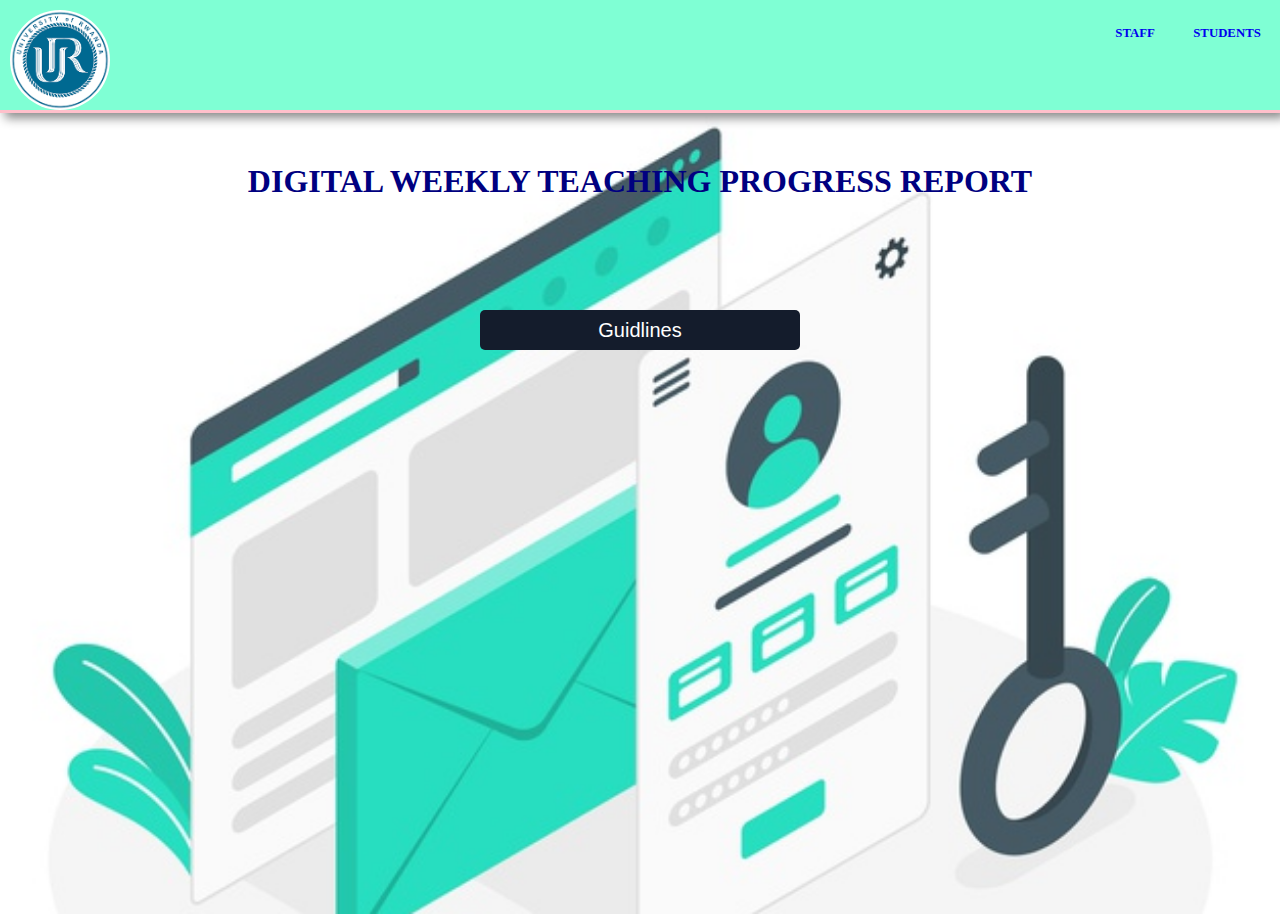
==== UI/index.html @ 9e21f959 "First commit" ====
<!DOCTYPE html>
<html lang="en">

<head>
    <meta charset="UTF-8">
    <meta name="viewport" content="width=device-width, initial-scale=1.0">
    <link rel="stylesheet" href="/styles/style.css">
    <title>Course Report</title>
</head>

<body>
    <div class="content">
        <div class="container">
            <img src="/img/ur-logo.png" alt="logo" class="logo">
            <nav>
                <ul>
                    <li><a href="/UI/users-login.html">Students</a></li>
                    <li><a href="/UI/admin-signup.html">staff</a></li>
                </ul>
            </nav>
        </div>
        <div class="title">
            <h1>Digital Weekly Teaching Progress Report</h1>
            <button class="btn">Guidlines</button>
        </div>
        <div class="guidline">
            <div class="staffs">
                <h2>Staff in charge of teaching and learning enhancement</h2>
                <p>If your are a staff member in charge of teaching and learning enhancement and new here, you need
                    first to
                    signup by clicking on staffs at the top-right corner as
                    to have account so that you can be able to login to use this platform. After having an account you
                    will
                    be able to add class representatives with thier respective classes, so that they can have access to
                    this
                    platform in order to submit reports.You will be the admin of the platform which means you will have
                    controll to all class representatives, by managing them through editing their statuses as they get
                    promoted from one level to another. Therefore, you also be able to delete the account of any class
                    representatives if his/her studies completed or if they elected new representatives. You will also
                    have
                    access to all sumbitted reports.</p>
            </div>
            <div class="students">
                <h2>Class representative</h2>
                <p>If you are a class representative, you only need to login by clicking on students at the top-right
                    corner. You will only need your registration number as you will
                    be added on the platform by the
                    staff in charge of teaching and learing enhancement. You will only have access to the report sheet
                    so
                    that you can fill it and submit it.</p>
            </div>
        </div>
    </div>
    <script src="/js/index.js"></script>
</body>

</html>
---- styles/style.css ----
*,*::before,*::after{
    padding:0;
    margin: 0;
    box-sizing: border-box;
}
body{
    background-image: url(/img/signup.jpg);
    background-size: cover;
    /* background-blend-mode: luminosity; */
    /* background-color: #ccddcc; */
    overflow: hidden;
}
.content{
    display:grid;
}
.container{
    background-color: aquamarine;
    border-bottom: 3px solid pink;
    box-shadow: 5px 5px 10px #888888;
}
nav ul {
    margin: 0;
    padding: 0;
    list-style:none;
}
nav li {
    margin: 1em;
    margin-top: 20px;
    float:right;
    font-weight: 900;
    padding: .5em;
    text-transform: uppercase;
    color: black;
    font-size: .8rem;
}
nav li:hover,
nav li:focus {
    background-color: rgb(11, 12, 12);
    cursor:pointer;
}
a{
text-decoration: none;
}
a:hover{
    color: #ddd;
}
img{
    margin-left: 10px;
    margin-top: 10px;
    font-size:20px;
    float:left;
    border-radius: 50%;
     width:100px;
     height:100px;
}
.title{
    text-transform: uppercase;
    text-align: center;
    color: navy;
}
.title h1{
    margin-top: 40px;
    padding: 10px;
}
.title .btn{
    padding: 5px;
    margin-top:100px ;
    border: none;
    border-radius: 5px;
    background-color: #141c2c;
    color: #fff;
    width: 25%;
    height: 40px;
    font-size: 20px;
    font-weight: 20px;
}
.btn:hover{
    background-color: #888888;
    cursor: pointer;
    color: black;
}
.guidline{
    display: grid;
    grid-template-columns:repeat(2, 1fr);
    gap: 20px;
    margin-top: 10px;
    margin-bottom: 20vh;
    visibility: hidden;
}
.staffs{
    padding: 5px 5px;
    background-color: transparent;
    border: 5px solid #141c2c;
    box-shadow: 10px 13px 15px #888888;
    border-radius: 5px;
    margin-left: 20px;
    font-family: Georgia, 'Times New Roman', Times, serif;
    font-size: 20px;
}
.staffs h2, .students h2{
    padding-bottom: 10px;
    text-align: center;
}
.students{
    padding: 5px 5px;
    /* background-color:#fff; */
    border: 5px solid #141c2c;
    box-shadow: 10px 13px 15px #888888;
    border-radius: 5px;
    margin-right: 20px;
    font-size: 20px;
    font-weight: 20px;
    font-family: Georgia, 'Times New Roman', Times, serif;
}
.guidline.visible{
    visibility: visible;
}

@media(max-width: 768px){
    body{
        overflow-x: hidden;
    }
    .guidline{
        grid-template-columns: 1fr;
    }
}
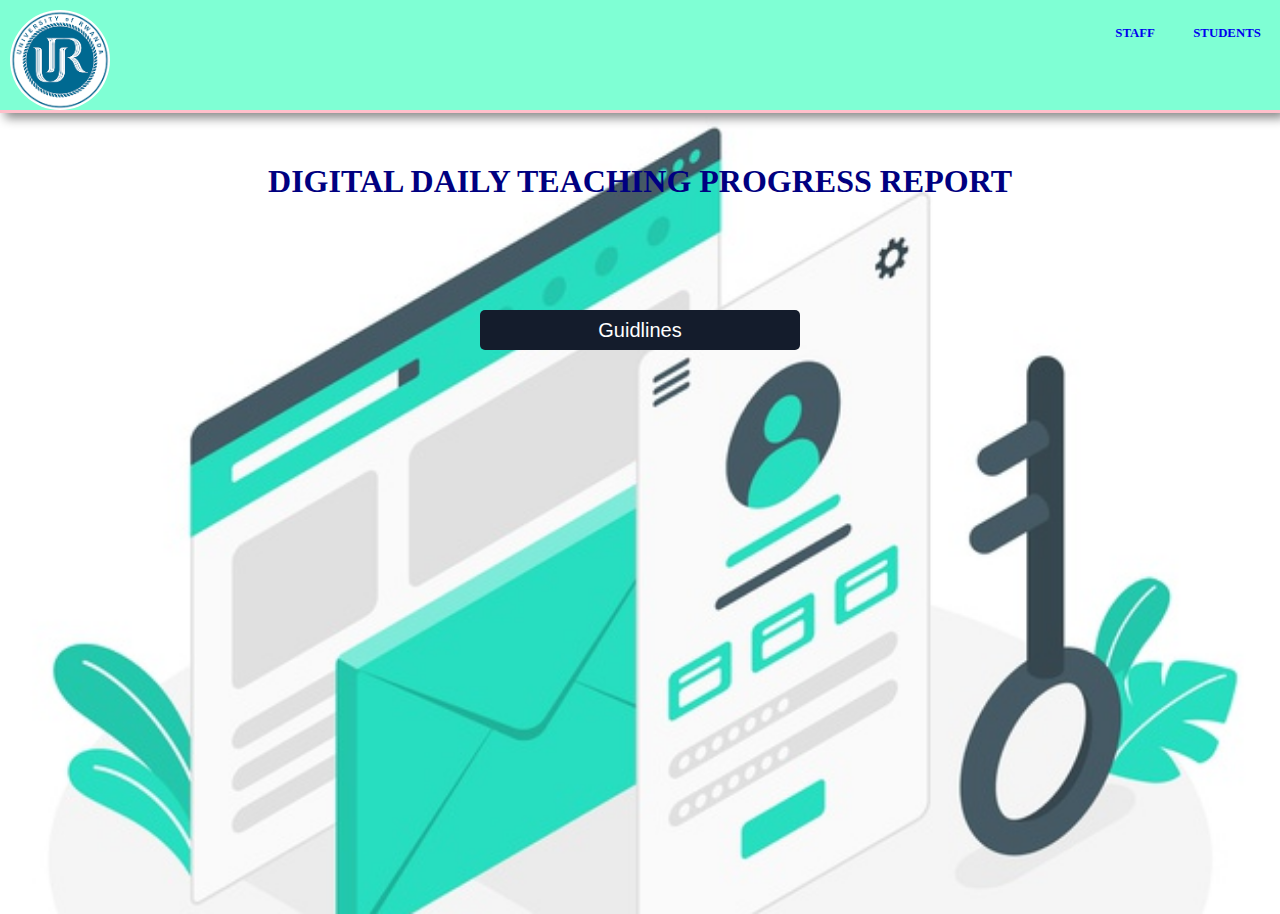
==== commit 36231c6e: "add functionality" ====
--- a/UI/index.html
+++ b/UI/index.html
@@ -10,7 +10,7 @@
 
 <body>
     <div class="content">
-        <div class="container">
+        <div class="container sticky">
             <img src="/img/ur-logo.png" alt="logo" class="logo">
             <nav>
                 <ul>
@@ -20,7 +20,7 @@
             </nav>
         </div>
         <div class="title">
-            <h1>Digital Weekly Teaching Progress Report</h1>
+            <h1>Digital Daily Teaching Progress Report</h1>
             <button class="btn">Guidlines</button>
         </div>
         <div class="guidline">
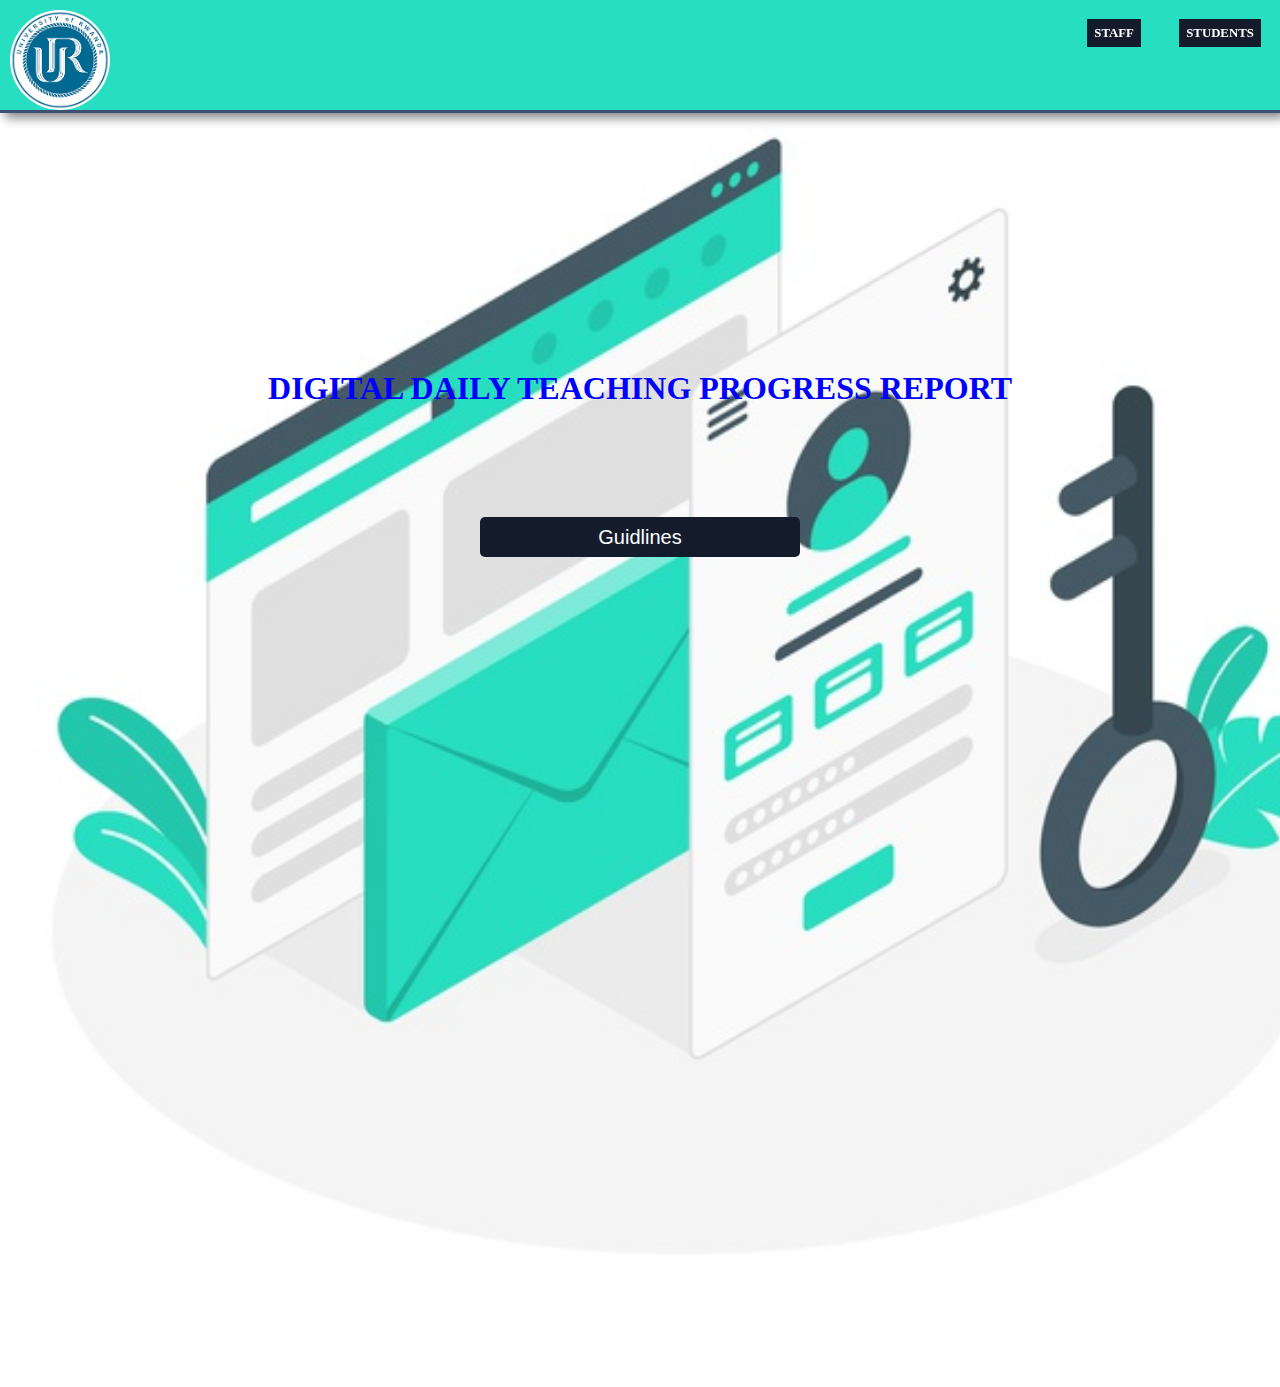
==== commit 821ed42e: "add responsive support" ====
--- a/UI/index.html
+++ b/UI/index.html
@@ -4,18 +4,18 @@
 <head>
     <meta charset="UTF-8">
     <meta name="viewport" content="width=device-width, initial-scale=1.0">
-    <link rel="stylesheet" href="/styles/style.css">
+    <link rel="stylesheet" href="../styles/style.css">
     <title>Course Report</title>
 </head>
 
 <body>
     <div class="content">
         <div class="container sticky">
-            <img src="/img/ur-logo.png" alt="logo" class="logo">
+            <img src="../img/ur-logo.png" alt="logo" class="logo">
             <nav>
                 <ul>
-                    <li><a href="/UI/users-login.html">Students</a></li>
-                    <li><a href="/UI/admin-signup.html">staff</a></li>
+                    <li><a href="./users-login.html">Students</a></li>
+                    <li><a href="./admin-signup.html">staff</a></li>
                 </ul>
             </nav>
         </div>
@@ -26,32 +26,43 @@
         <div class="guidline">
             <div class="staffs">
                 <h2>Staff in charge of teaching and learning enhancement</h2>
-                <p>If your are a staff member in charge of teaching and learning enhancement and new here, you need
+                <p>If you are a staff member in charge of teaching and learning enhancement and new here, you need
                     first to
                     signup by clicking on staffs at the top-right corner as
-                    to have account so that you can be able to login to use this platform. After having an account you
+                    to have account so that you can be able to login to use this platform.</p><br>
+                <p>After having an account
+                    you
                     will
                     be able to add class representatives with thier respective classes, so that they can have access to
                     this
-                    platform in order to submit reports.You will be the admin of the platform which means you will have
+                    platform in order to submit reports.</p><br>
+                <p>You will be the admin of the platform which means you will
+                    have
                     controll to all class representatives, by managing them through editing their statuses as they get
-                    promoted from one level to another. Therefore, you also be able to delete the account of any class
-                    representatives if his/her studies completed or if they elected new representatives. You will also
+                    promoted from one level to another.</p><br>
+                <p>Therefore, you'll also be able to delete the account of any
+                    class
+                    representatives if his/her studies completed or if they elected new representatives.<br> You will
+                    also
                     have
                     access to all sumbitted reports.</p>
             </div>
             <div class="students">
                 <h2>Class representative</h2>
-                <p>If you are a class representative, you only need to login by clicking on students at the top-right
-                    corner. You will only need your registration number as you will
+                <p>If you are a class representative,<br> you only need to login by clicking on students at the
+                    top-right
+                    corner.</p><br>
+                <p> You will only need your registration number as you will
                     be added on the platform by the
-                    staff in charge of teaching and learing enhancement. You will only have access to the report sheet
+                    staff in charge of teaching and learning enhancement.</p><br>
+                <p>You will only have access to the report
+                    sheet
                     so
                     that you can fill it and submit it.</p>
             </div>
         </div>
     </div>
-    <script src="/js/index.js"></script>
+    <script src="../js/index.js"></script>
 </body>
 
 </html>--- a/styles/style.css
+++ b/styles/style.css
@@ -4,18 +4,16 @@
     box-sizing: border-box;
 }
 body{
-    background-image: url(/img/signup.jpg);
+    background-image: url(../img/signup.jpg);
     background-size: cover;
-    /* background-blend-mode: luminosity; */
-    /* background-color: #ccddcc; */
     overflow: hidden;
 }
 .content{
     display:grid;
 }
 .container{
-    background-color: aquamarine;
-    border-bottom: 3px solid pink;
+    background-color: #27dec0;
+    border-bottom: 3px solid #3e5175;
     box-shadow: 5px 5px 10px #888888;
 }
 nav ul {
@@ -36,10 +34,14 @@
 nav li:hover,
 nav li:focus {
     background-color: rgb(11, 12, 12);
+    padding: 7px;
     cursor:pointer;
 }
 a{
-text-decoration: none;
+    background-color: #141c2c;
+    text-decoration: none;
+    padding: 7px;
+    color: white;
 }
 a:hover{
     color: #ddd;
@@ -53,13 +55,18 @@
      width:100px;
      height:100px;
 }
+.sticky{
+    position: fixed;
+    margin: 0;
+    width: 100%;
+}
 .title{
     text-transform: uppercase;
     text-align: center;
-    color: navy;
+    color: blue;
 }
 .title h1{
-    margin-top: 40px;
+    margin-top: 40vh;
     padding: 10px;
 }
 .title .btn{
@@ -88,28 +95,35 @@
     visibility: hidden;
 }
 .staffs{
-    padding: 5px 5px;
-    background-color: transparent;
+    padding-left: 20px;
+    padding-right: 20px;
+    background-color: #27dec0;
     border: 5px solid #141c2c;
     box-shadow: 10px 13px 15px #888888;
     border-radius: 5px;
     margin-left: 20px;
     font-family: Georgia, 'Times New Roman', Times, serif;
     font-size: 20px;
+    font-weight: lighter;
+    line-height: 30px;
 }
 .staffs h2, .students h2{
-    padding-bottom: 10px;
+    color: #070707;
+    padding-top: 30px;
+    padding-bottom: 30px;
     text-align: center;
 }
 .students{
-    padding: 5px 5px;
-    /* background-color:#fff; */
+    background-color: #27dec0;
+    padding-left: 20px;
+    padding-right: 20px;
     border: 5px solid #141c2c;
     box-shadow: 10px 13px 15px #888888;
     border-radius: 5px;
     margin-right: 20px;
     font-size: 20px;
-    font-weight: 20px;
+    font-weight: lighter;
+    line-height: 30px;
     font-family: Georgia, 'Times New Roman', Times, serif;
 }
 .guidline.visible{
@@ -122,5 +136,9 @@
     }
     .guidline{
         grid-template-columns: 1fr;
+        row-gap: 50px;
+    }
+    .btn{
+        font-size: 17px;
     }
 }